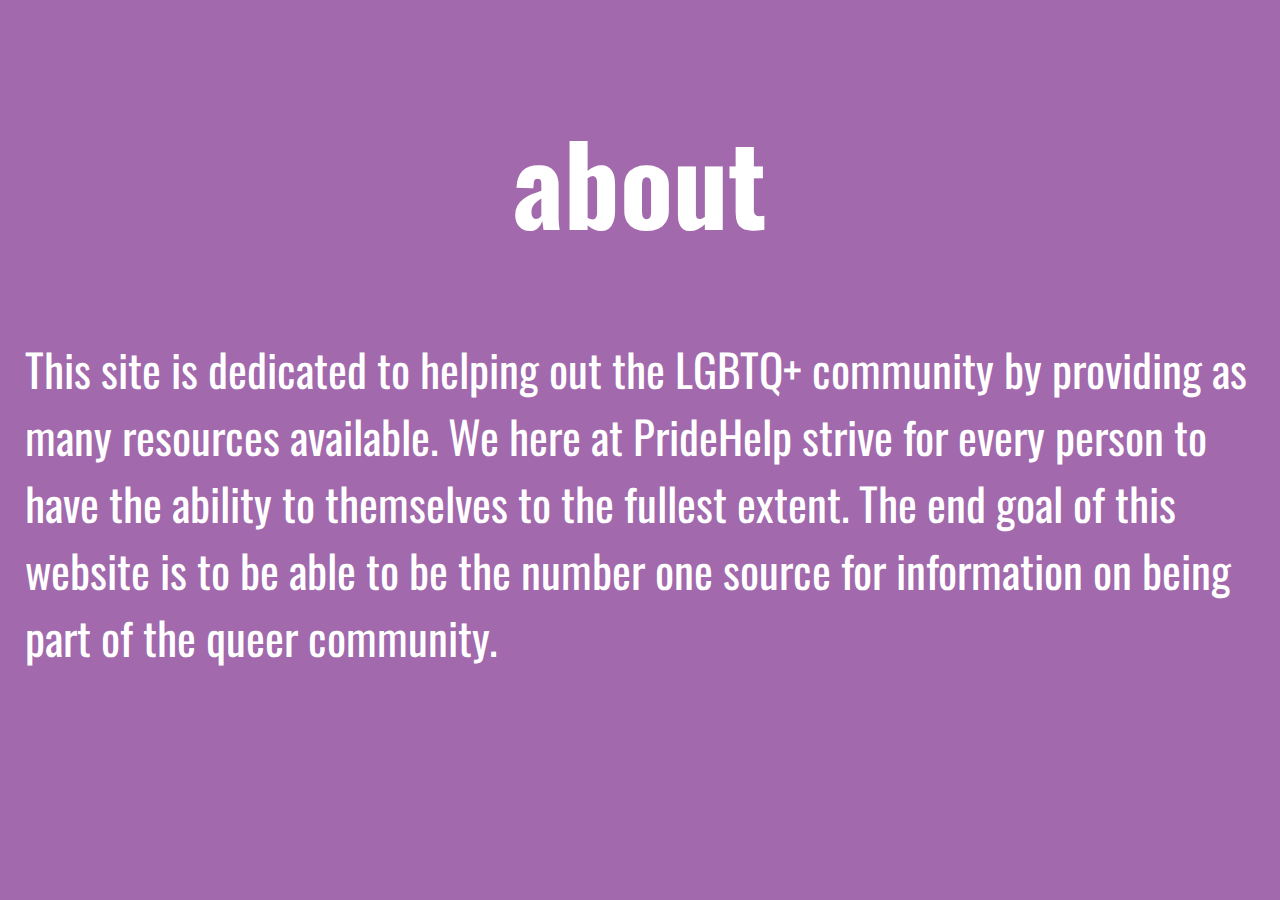
==== about.html @ 87559143 "whomst? made about page go copy that" ====
<!DOCTYPE html>
<html>
<head>
  <title>PrideHelp</title>  <meta name="viewport" content="initial-scale=1.0, user-scalable=no">
  <link href="style3.css" rel="stylesheet" type="text/css">
  <link href="https://fonts.googleapis.com/css?family=Oswald" rel="stylesheet">
  <link rel="shortcut icon" href="images/favicon.ico">

</head>
<body>

<center><h1>about</h1></center>
  <p>This site is dedicated to helping out the LGBTQ+ community by providing as many resources available.
 We here at PrideHelp strive for every person to have the ability to themselves to the fullest extent.
 The end goal of this website is to be able to be the number one source for information on being part of the queer community. </p>

</body>
</html>
---- style3.css ----
body {
  margin:0;
padding: 0;
font-family:"Oswald", "Myriad Set Pro","Helvetica Neue","Helvetica","Arial",sans-serif;
background-color: #A269AC;
font-size: 55px;
color: #fff;
padding: 25px;
}


p {
  font-size: 45px;}
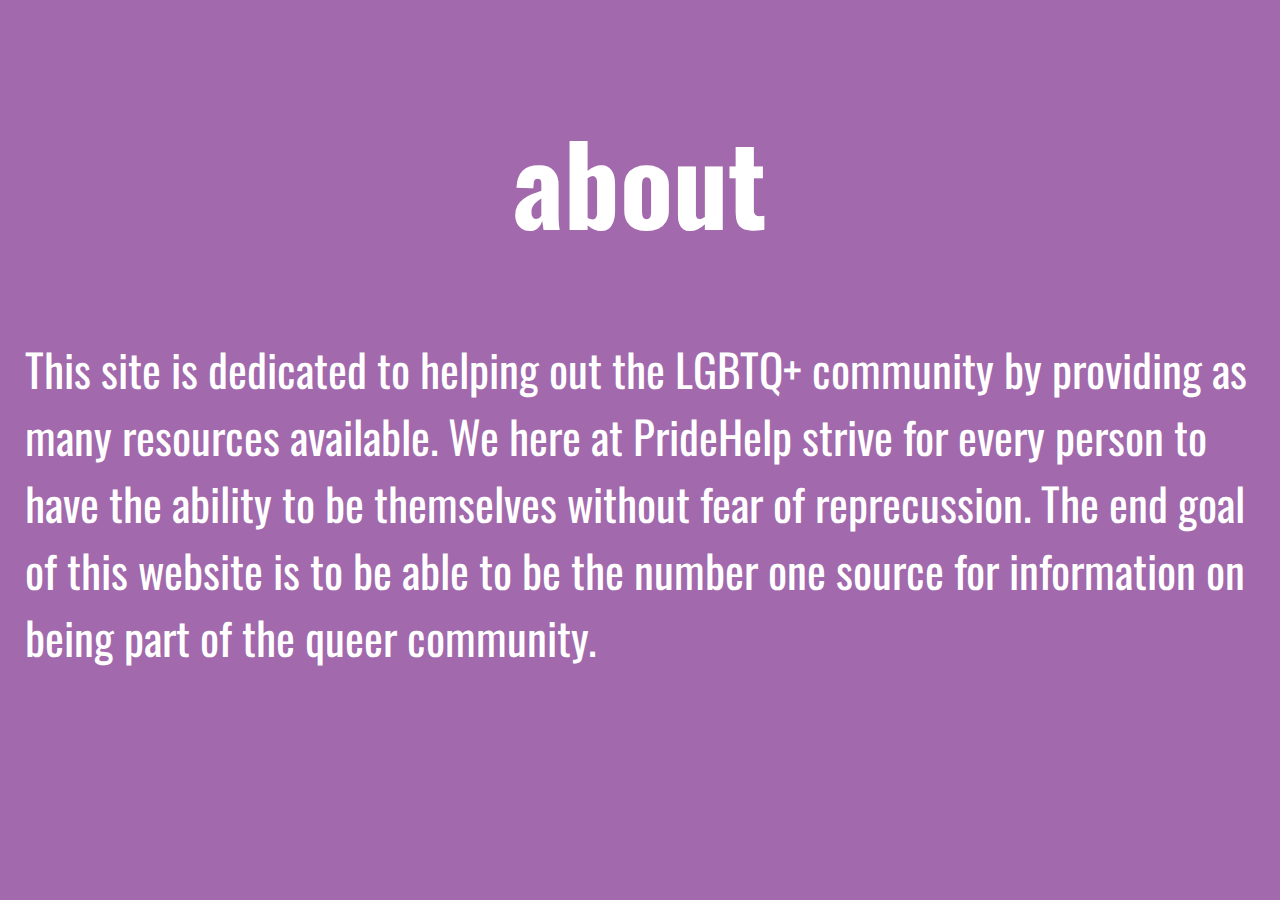
==== commit ff248180: "key terms" ====
--- a/about.html
+++ b/about.html
@@ -1,11 +1,8 @@
-
-
-
 <!DOCTYPE html>
 <html>
 <head>
   <title>PrideHelp</title>  <meta name="viewport" content="initial-scale=1.0, user-scalable=no">
-  <link href="style3.css" rel="stylesheet" type="text/css">
+  <link href="about.css" rel="stylesheet" type="text/css">
   <link href="https://fonts.googleapis.com/css?family=Oswald" rel="stylesheet">
   <link rel="shortcut icon" href="images/favicon.ico">
 
@@ -14,7 +11,7 @@
 
 <center><h1>about</h1></center>
   <p>This site is dedicated to helping out the LGBTQ+ community by providing as many resources available.
- We here at PrideHelp strive for every person to have the ability to themselves to the fullest extent.
+ We here at PrideHelp strive for every person to have the ability to be themselves without fear of reprecussion. 
  The end goal of this website is to be able to be the number one source for information on being part of the queer community. </p>
 
 </body>
--- a/about.css
+++ b/about.css
@@ -0,0 +1,14 @@
+body {
+  margin:0;
+padding: 0;
+font-family:"Oswald", "Myriad Set Pro","Helvetica Neue","Helvetica","Arial",sans-serif;
+background-color: #A269AC;
+font-size: 55px;
+color: #fff;
+padding: 25px;
+}
+
+
+p {
+  font-size: 45px;
+}
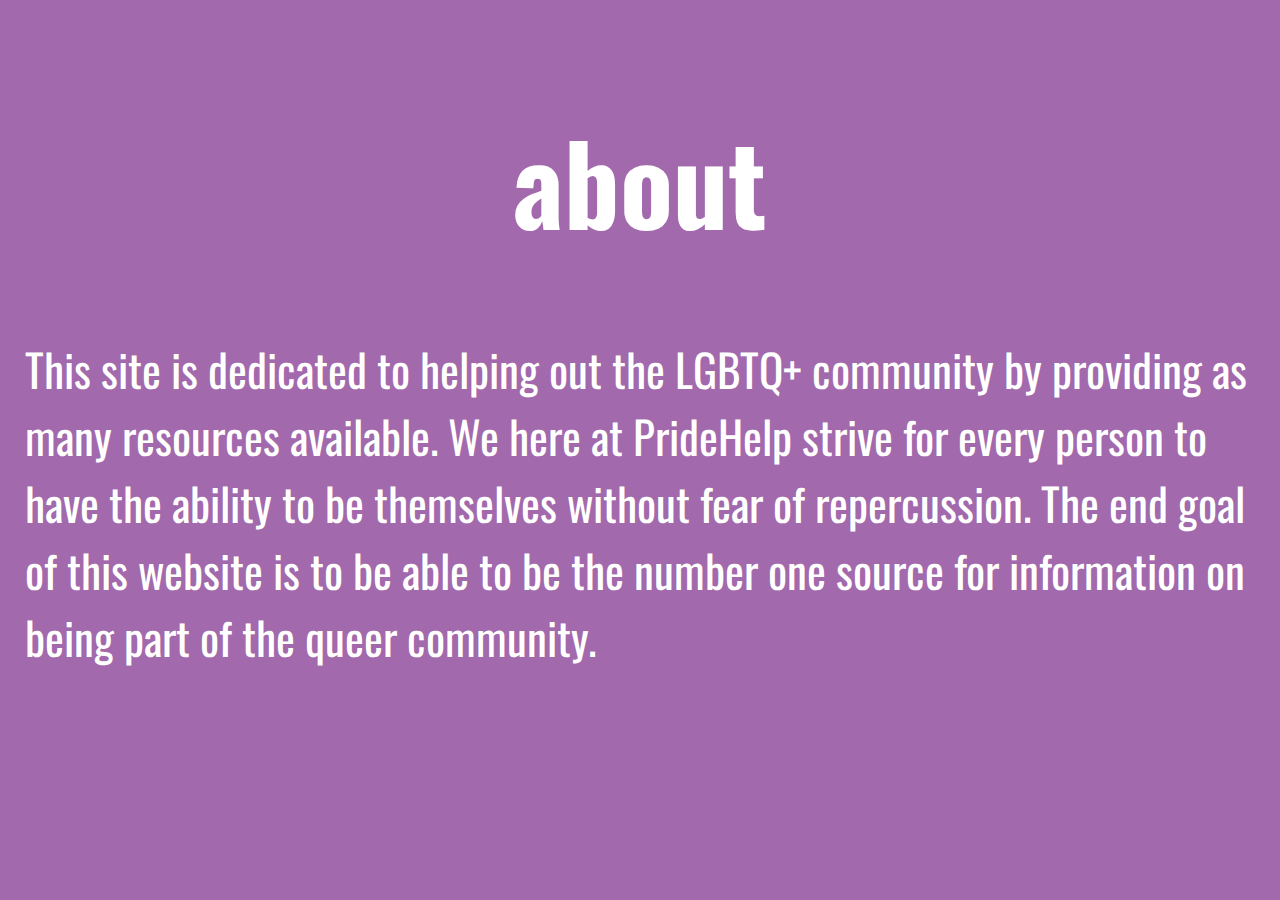
==== commit 1f321054: "typo" ====
--- a/about.html
+++ b/about.html
@@ -11,7 +11,7 @@
 
 <center><h1>about</h1></center>
   <p>This site is dedicated to helping out the LGBTQ+ community by providing as many resources available.
- We here at PrideHelp strive for every person to have the ability to be themselves without fear of reprecussion. 
+ We here at PrideHelp strive for every person to have the ability to be themselves without fear of repercussion. 
  The end goal of this website is to be able to be the number one source for information on being part of the queer community. </p>
 
 </body>
